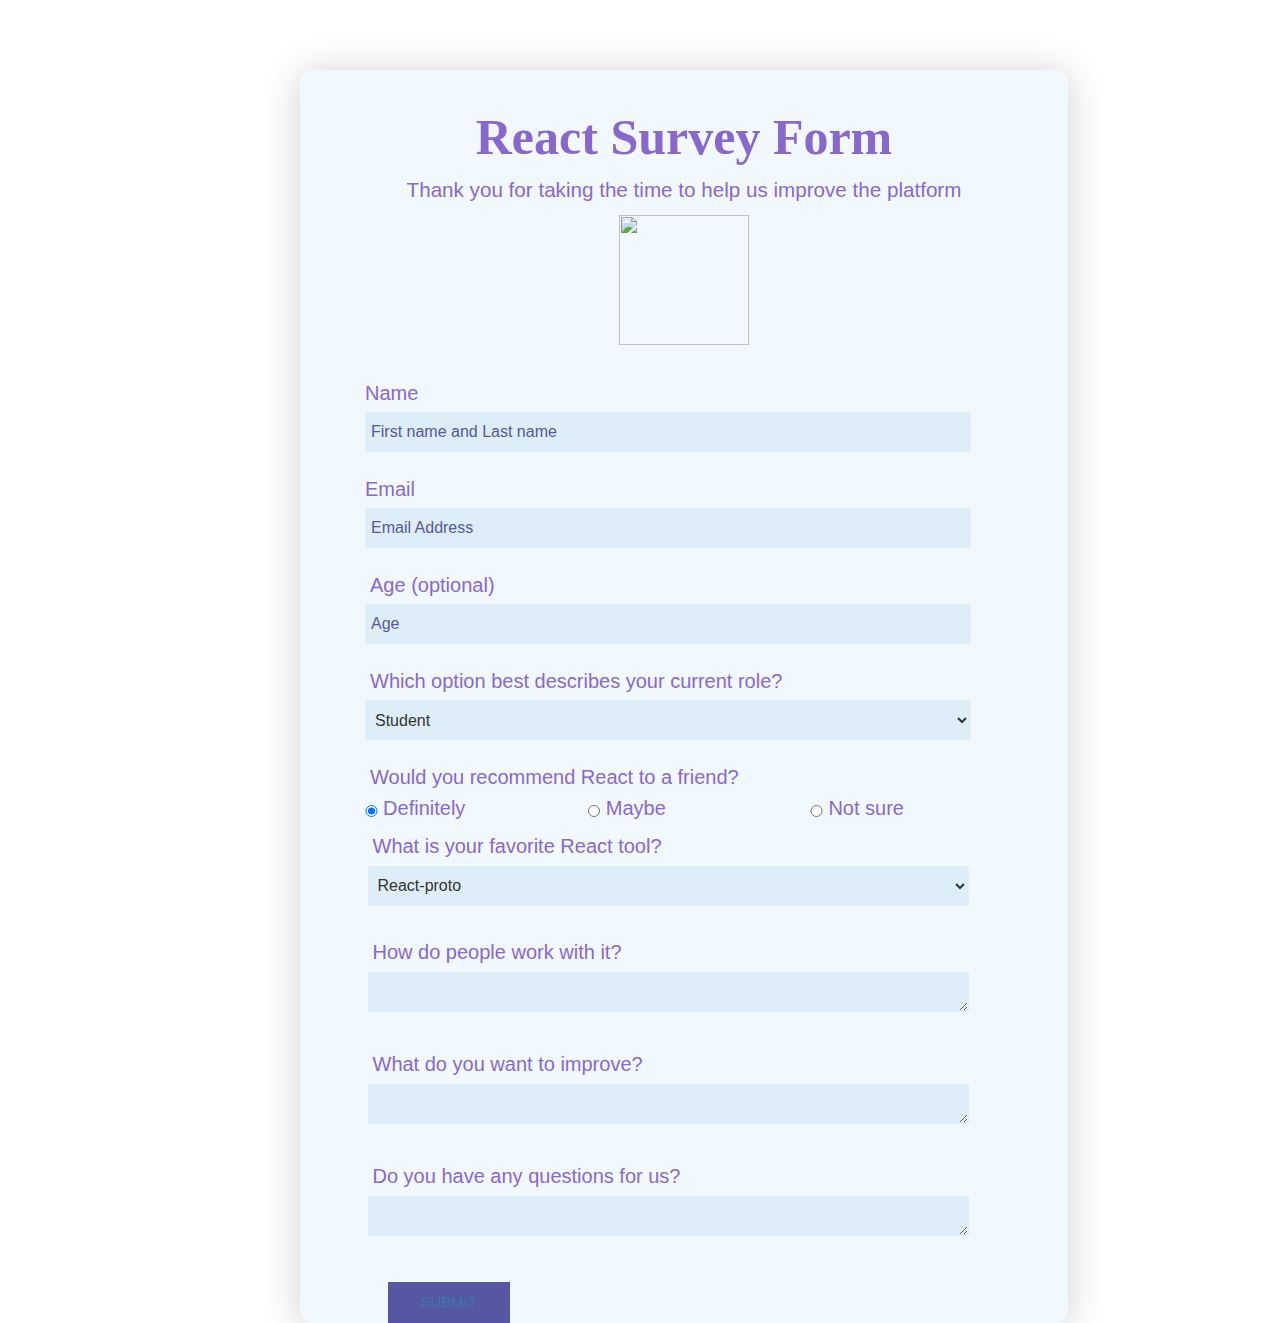
==== index.html @ 181c50b7 "commit" ====
<!DOCTYPE html>
<html>
<head>
    <meta charset='utf-8'>
    <meta http-equiv='X-UA-Compatible' content='IE=edge'>
    <title>CV</title>
    <meta name='viewport' content='width=device-width, initial-scale=1'>

    <script src='main.js'></script>
    <link rel="stylesheet" href="https://cdnjs.cloudflare.com/ajax/libs/font-awesome/4.7.0/css/font-awesome.min.css">
    <link rel="stylesheet"href="https://maxcdn.bootstrapcdn.com/bootstrap/3.3.7/css/bootstrap.min.css">
    <link rel="stylesheet" href="/main/css/sv.css">
</head>
<body>
    <div id="form">
        <h1 id="title" >React Survey Form</h1>
        <p id="description">Thank you for taking the time to help us improve the platform</p>
        
        <div class="img">
          <img src="https://cdn-images-1.medium.com/max/1600/1*6kK9j74vyOmXYm1gN6ARhQ.png" width="130" height="130">
        </div>

        <form id="survey-form">
            <div class="form-sv">
                <label id="name-label" >Name</label> <br>
                <input type="text" id="name" placeholder="First name and Last name" required/>
            </div>

            <div class="form-sv">
                <label id="name-label">Email</label><br>
                <input type="text" id="email" placeholder="Email Address" required/>
            </div>

            <div class="form-sv">
                <label id="number-label">
                    <p>Age 
                      <span class="italic">(optional)</span>
                    </p>
                  </label>
                <input type="text" id="age" max="120" min="18" placeholder="Age" required/>
            </div>

            <div class="form-sv">
                <label id="dropdown-label">
                  <p>Which option best describes your current role?</p>
                </label>
                <select id="dropdown" name="role" required >
                  <option disabled select value >Select current role</option>
                  <option value="Student">Student</option>
                  <option value="Full-Time-Job">Full Time Job</option>
                  <option value="Full-Time-Learner">Full Time Learner</option>
                  <option value="Other">Other</option>
                </select>
              </div>

              <div class="form-sv">
                <label id="recommend">
                  <p>Would you recommend React to a friend?</p>
                </label>
                <div class="row">
                  <div class="col-md-4">
                    <label>
                      <input type="radio" name="user-recommend" value="Definitely" checked>
                      <span>Definitely</span>
                    </label>
                  </div>
                  <div class="col-md-4">
                    <label>
                      <input type="radio" name="user-recommend" value="Maybe">
                      <span>Maybe</span>
                    </label>
                  </div>
                  <div class="col-md-4">
                    <label>
                      <input type="radio" name="user-recommend" value="Not-sure">
                      <span>Not sure</span>
                    </label>
                  </div>
                </div>
                
                <div class="form-sv">
                  <label id="fav-label">
                    <p>What is your favorite React tool?</p>
                  </label>
                  <select id="fav-tool" required >
                    <option disabled select value>Select an option</option>
                    <option name="react-proto">React-proto</option>
                    <option name="create-react-app">Rreate-react-app</option>
                    <option name="react-testing-library">React-testing-library</option>
                    <option name="React Developers Tools">React Developers Tools</option>
                    <option name="React Sight">React Sight</option>
                  </select>
                </div>

                <div class="form-sv">
                  <label id="textarea-label">
                    <p>How do people work with it?</p>
                  </label>
                  <textarea id="comments"></textarea>
                </div>
                <div class="form-sv">
                  <label id="textarea-label">
                    <p>What do you want to improve?</p>
                  </label>
                  <textarea id="comments"></textarea>
                </div>
                <div class="form-sv">
                  <label id="textarea-label">
                    <p>Do you have any questions for us?</p>
                  </label>
                  <textarea id="comments"></textarea>
                </div>

              </div>


              <div class="action">
                <button type="submit" id="submit"> <a href="./sv2.html">SUBMIT</a></button>
               
              </div>
        </form>
    </div>
    
</body>
---- main/css/sv.css ----
@import url("https://fonts.googleapis.com/css?family=Montserrat:400,500,700&display=swap");

#form {
  
  max-width: 60%;
  margin-left:300px;
  margin-top: 70px;
  background: #f1f9fe;
  box-shadow: 0 0.313rem 3.875rem 0 rgba(0, 0, 0, 0.19);
  border-radius: 1.25rem;
  font-size: 1.25rem;
  font-weight: 500;
}
#form #description {
  text-align: center;
  font-size: 2.063rem;
  font-weight: 300;
  line-height: 1.2;
  margin: 1.25rem;
   color: #8968CD;
}

#form .img{
  text-align:center;
}

h1 {
    font-size: 50px;
    text-align: center;
    font-weight: bold; 
    font-family: Georgia, 'Times New Roman', Times, serif;
    color: #8968CD;
    padding-top: 40px;
}
#survey-form {
 
  margin: 3.125rem 6.25rem 0 6.25rem;
}
#survey-form .form-sv {
  margin: 0 0 1.75rem;
  padding: 0.25rem;
}
#survey-form .form-sv p {
  padding-left: 0.5rem;
  margin: 0;
}
#survey-form label  {
  color:#8968CD;
  font-size: 2rem;
  font-weight: 400;
}
#survey-form input,#survey-form select,textarea {
  width: 95%;
  height: 4rem;
  padding-left: 0.5rem;
  border-radius: 0.188rem;
  background-color: #ddeef9;
  border: 0.125rem solid #ddeef9;
  font-size: 1.6rem;
  font-weight: 500;
}
input:focus, #survey-form input:focus, textarea:focus {
  outline: 0;
  background-color: transparent;
  border-color: #5756a2;
  border: 0 0 0 0.2rem rgba(87,86,162,.25);
}
::placeholder { 
  color: #5756a2;
}

input[type='radio'], #survey-form input[type='radio'] {
  width: 1.25rem;
  height: 1.25rem;
}
#survey-form .row .col-md-4 label {
  margin-right: 1.875rem;
}
#survey-form .row .col-md-4 span {
  position: relative;
  top: -1.9px;
}
.form-sv #textarea-label p {
  margin-top: 1rem;
}

.action button {
  height: 4.094rem;
  width: 12.25rem;
  color: #fff;
  fill: #fff;
  display: block;
  font-size: 1.5rem;
  font-weight: 500;  
  text-align: center;
  background-color: #5756a2;
  cursor: pointer;
  margin-left: 25px;
  border: 0.125rem solid #5756a2;

}
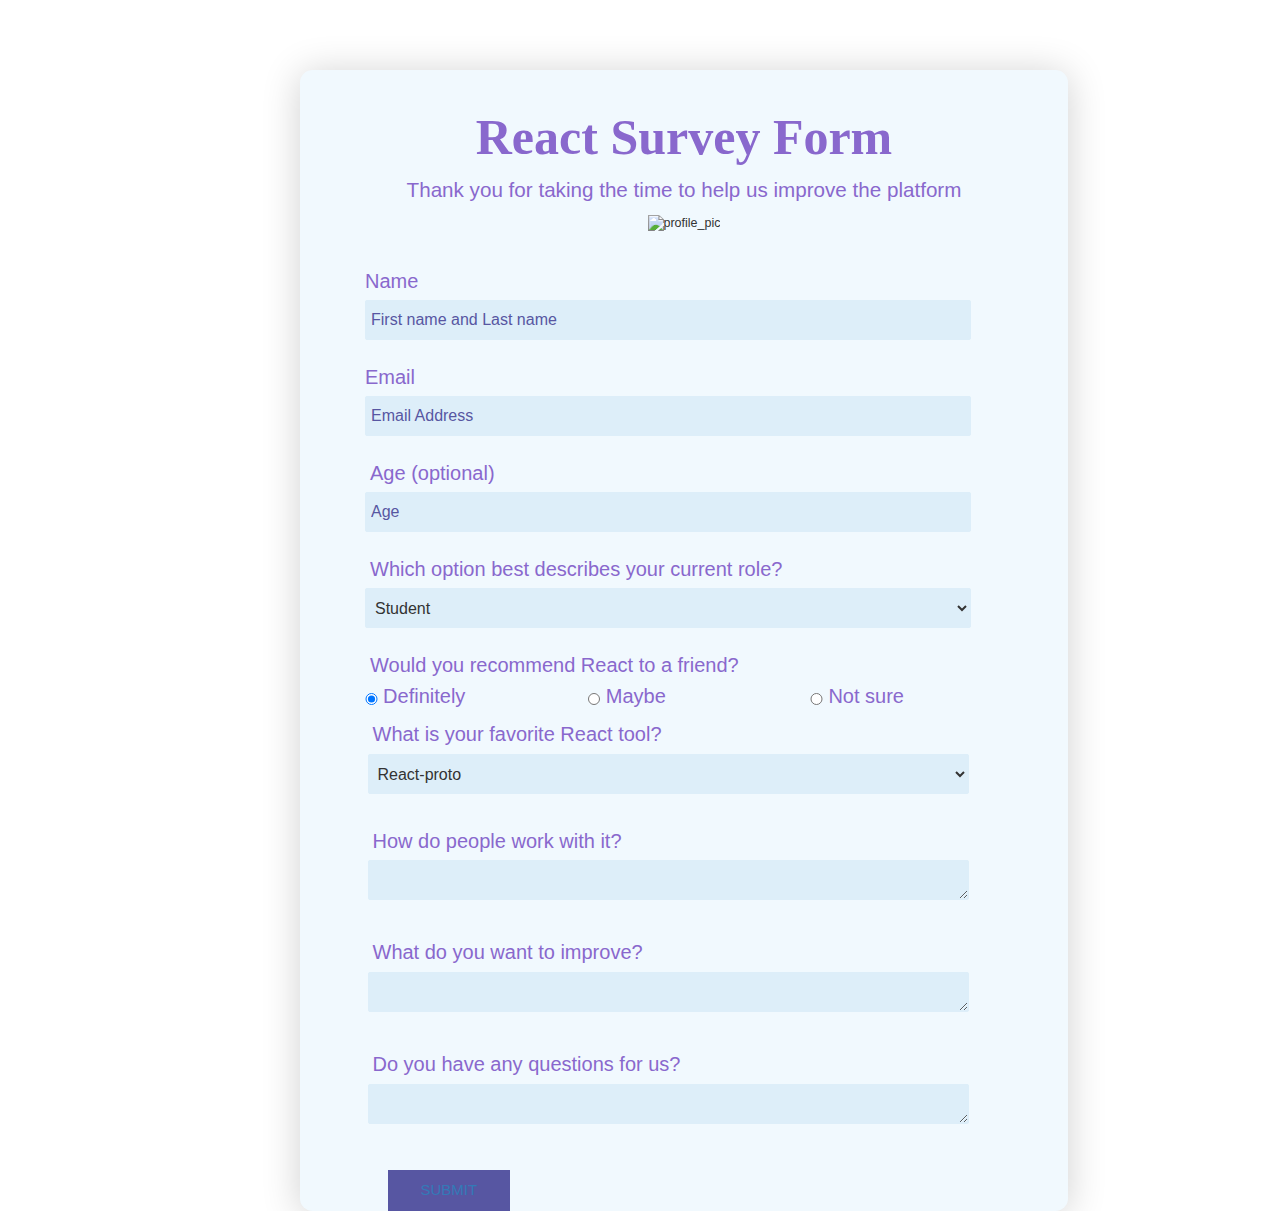
==== commit 5ac7169f: "commit" ====
--- a/index.html
+++ b/index.html
@@ -3,13 +3,13 @@
 <head>
     <meta charset='utf-8'>
     <meta http-equiv='X-UA-Compatible' content='IE=edge'>
-    <title>CV</title>
+    <title>SV</title>
     <meta name='viewport' content='width=device-width, initial-scale=1'>
 
     <script src='main.js'></script>
     <link rel="stylesheet" href="https://cdnjs.cloudflare.com/ajax/libs/font-awesome/4.7.0/css/font-awesome.min.css">
     <link rel="stylesheet"href="https://maxcdn.bootstrapcdn.com/bootstrap/3.3.7/css/bootstrap.min.css">
-    <link rel="stylesheet" href="/main/css/sv.css">
+    <link rel="stylesheet" href="main/css/sv.css">
 </head>
 <body>
     <div id="form">
@@ -17,7 +17,7 @@
         <p id="description">Thank you for taking the time to help us improve the platform</p>
         
         <div class="img">
-          <img src="https://cdn-images-1.medium.com/max/1600/1*6kK9j74vyOmXYm1gN6ARhQ.png" width="130" height="130">
+          <img src="main/img/3.jpg" width="130" height="130" alt="profile_pic">
         </div>
 
         <form id="survey-form">
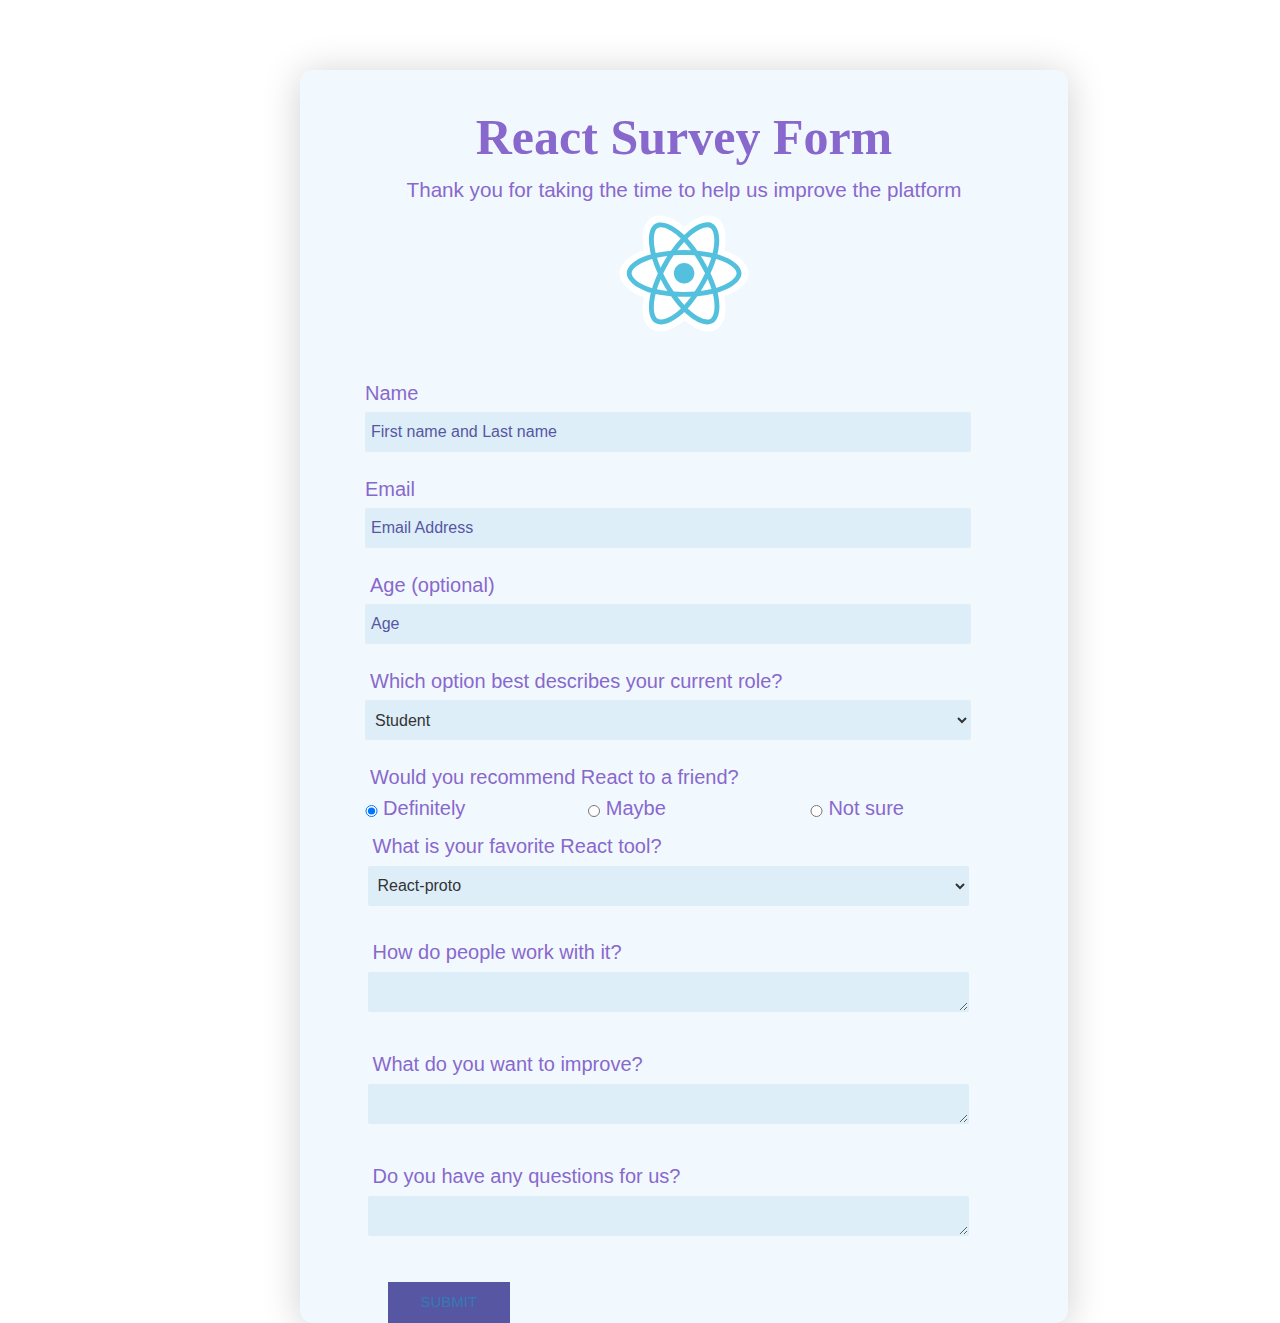
==== commit dbd85905: "commit" ====
--- a/index.html
+++ b/index.html
@@ -17,7 +17,7 @@
         <p id="description">Thank you for taking the time to help us improve the platform</p>
         
         <div class="img">
-          <img src="main/img/3.jpg" width="130" height="130" alt="profile_pic">
+          <img src="main/img/1.svg" width="130" height="130" alt="profile_pic">
         </div>
 
         <form id="survey-form">
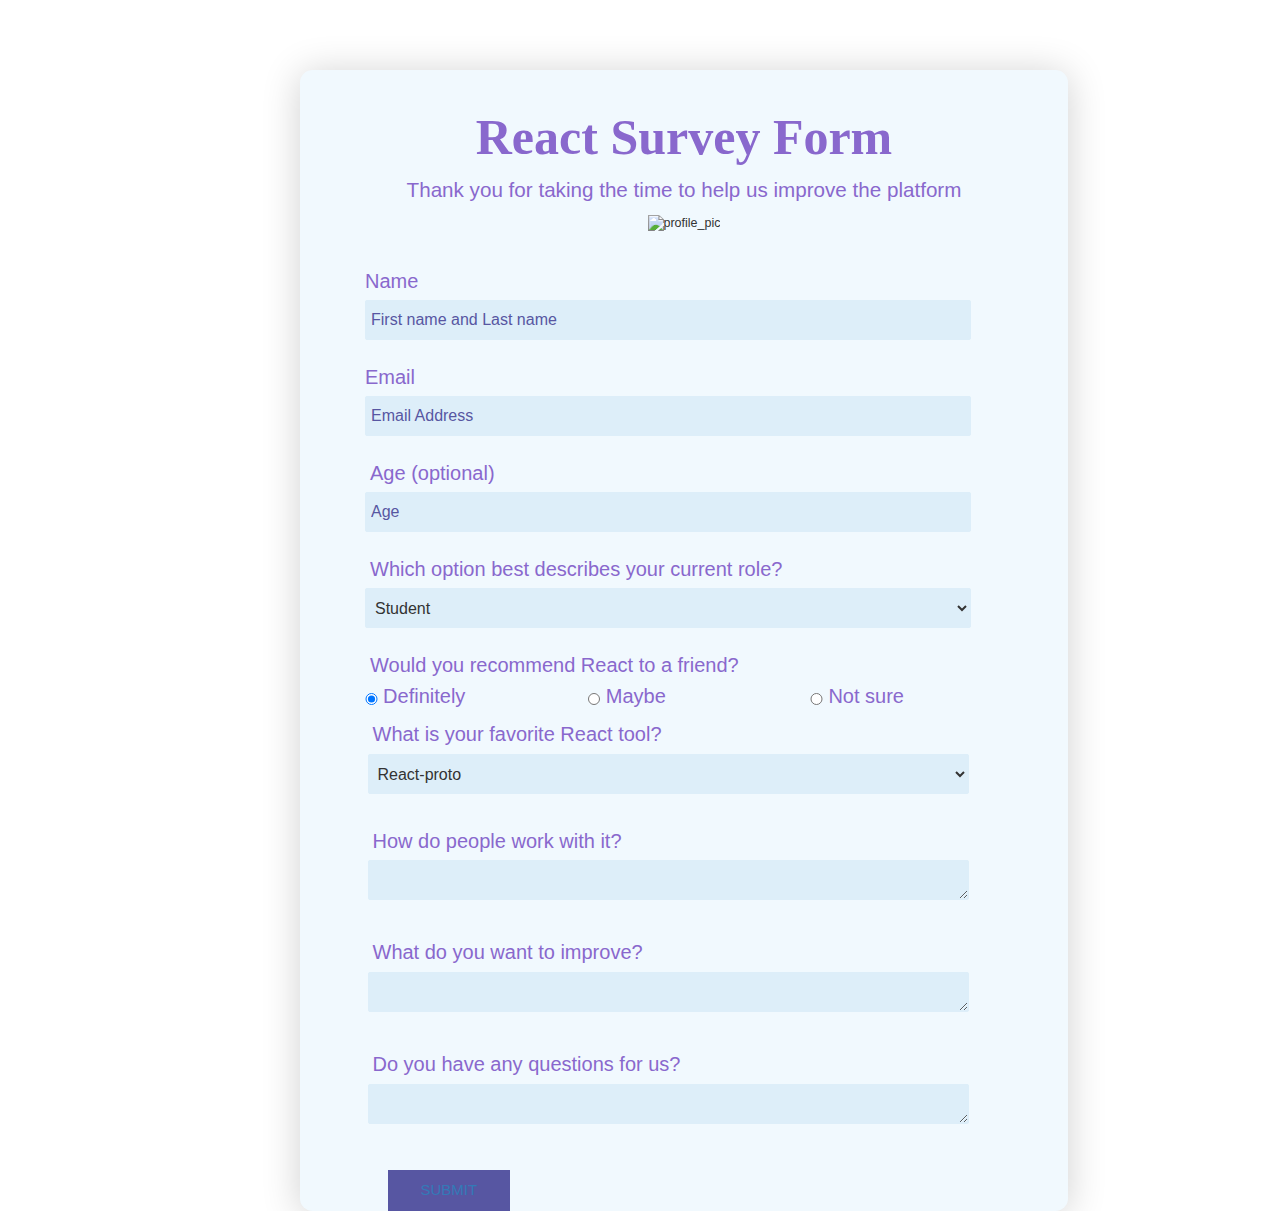
==== commit 24b8c93e: "Update index.html" ====
--- a/index.html
+++ b/index.html
@@ -17,7 +17,7 @@
         <p id="description">Thank you for taking the time to help us improve the platform</p>
         
         <div class="img">
-          <img src="main/img/1.svg" width="130" height="130" alt="profile_pic">
+          <img src="https://classfunc.com/static/media/react.4009eef3.svg" width="130" height="130" alt="profile_pic">
         </div>
 
         <form id="survey-form">
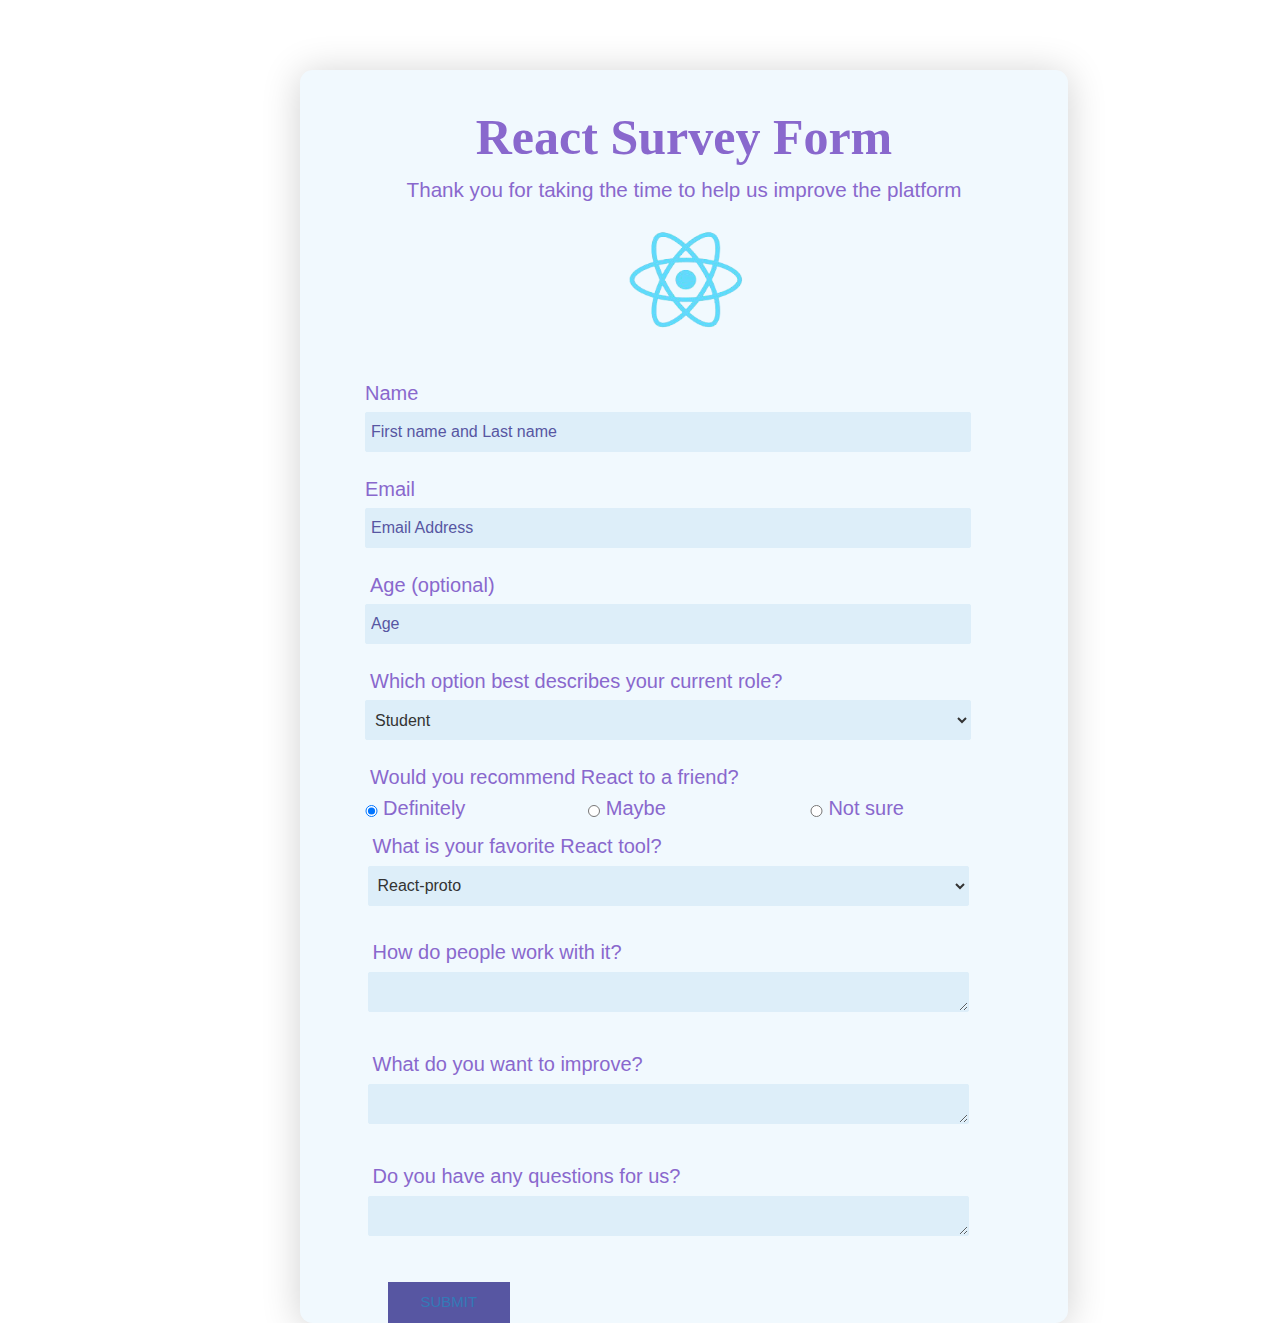
==== commit a1ce29b5: "commit" ====
--- a/index.html
+++ b/index.html
@@ -17,7 +17,7 @@
         <p id="description">Thank you for taking the time to help us improve the platform</p>
         
         <div class="img">
-          <img src="https://classfunc.com/static/media/react.4009eef3.svg" width="130" height="130" alt="profile_pic">
+          <img src="main/img/1-removebg-preview.png" width="190" height="130" alt="profile_pic">
         </div>
 
         <form id="survey-form">
